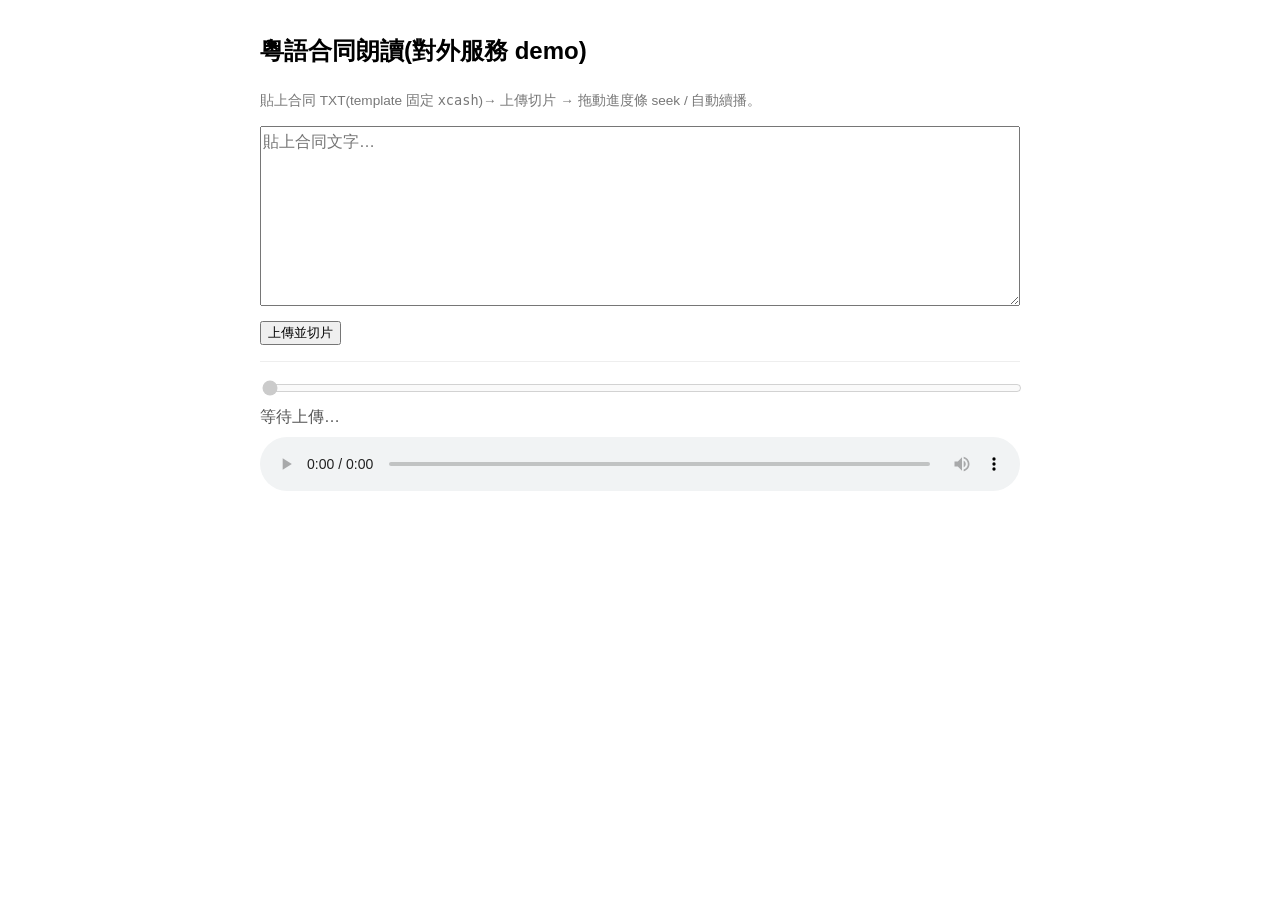
==== frontend/index.html @ f32a2418 "chore: flatten layout (seek_probe/ → root), update imports/paths/docs Relocate seek_probe/{backend,f" ====
<!doctype html>
<html lang="zh-HK">
<head>
  <meta charset="utf-8" />
  <meta name="viewport" content="width=device-width, initial-scale=1" />
  <title>粵語合同朗讀 — 對外服務 demo</title>
  <style>
    body { font: 16px/1.6 -apple-system, "PingFang HK", sans-serif; max-width: 760px; margin: 2rem auto; padding: 0 1rem; }
    textarea { width: 100%; height: 180px; font: inherit; box-sizing: border-box; }
    .bar { width: 100%; }
    #status { color: #555; min-height: 1.4em; }
    audio { width: 100%; margin-top: .5rem; }
    .clause { color: #888; font-size: .9em; margin-top: .3em; }
    button { margin-top: .5rem; }
    .hint { font-size: .85em; color: #777; }
  </style>
</head>
<body>
  <h2>粵語合同朗讀(對外服務 demo)</h2>
  <p class="hint">貼上合同 TXT(template 固定 <code>xcash</code>)→ 上傳切片 → 拖動進度條 seek / 自動續播。</p>
  <textarea id="text" placeholder="貼上合同文字…"></textarea>
  <button id="upload">上傳並切片</button>
  <hr style="margin:1rem 0;border:none;border-top:1px solid #eee" />
  <input id="bar" class="bar" type="range" min="0" max="1000" value="0" step="1" disabled />
  <div id="status">等待上傳…</div>
  <audio id="audio" controls></audio>
  <div id="clause" class="clause"></div>
  <script src="app.js"></script>
</body>
</html>
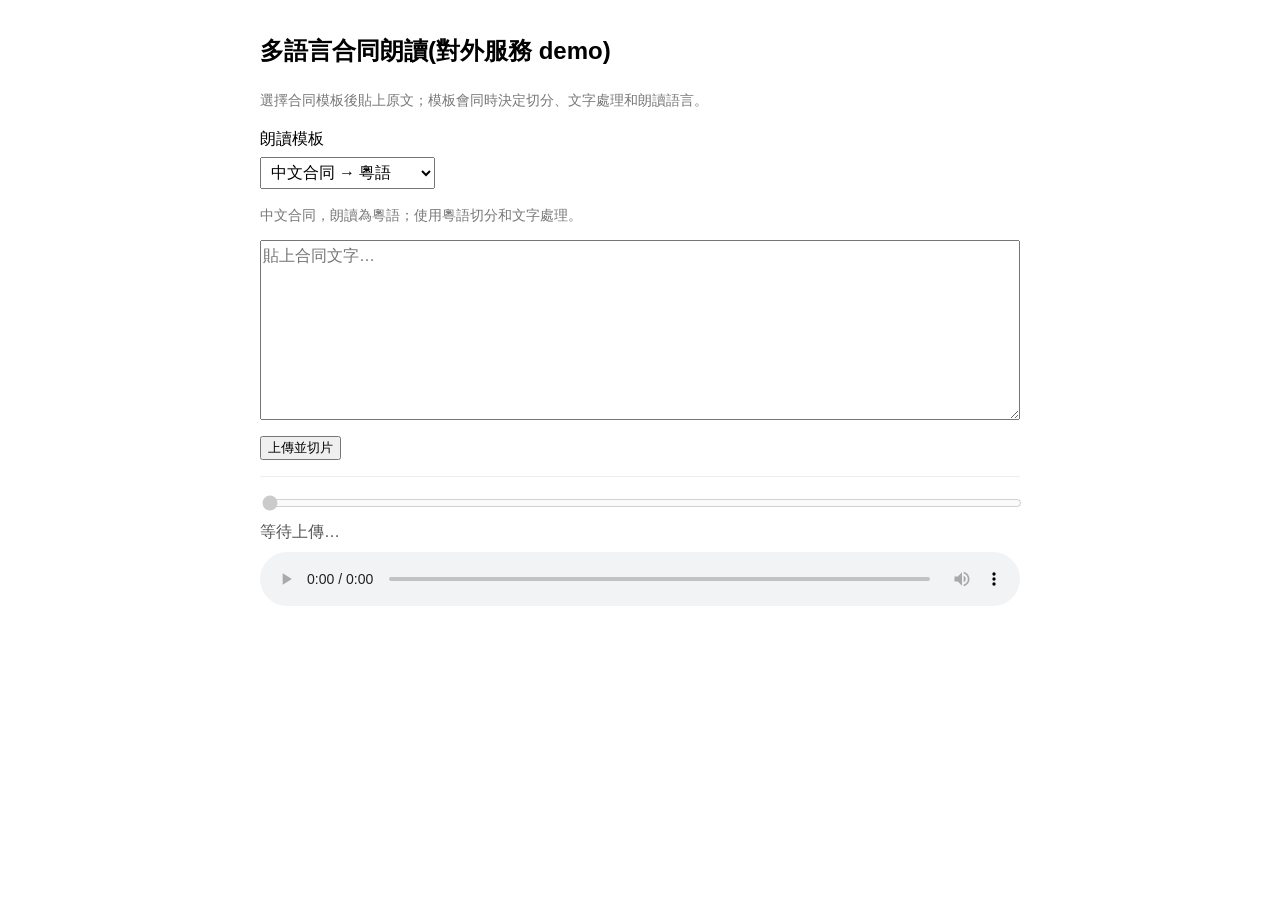
==== commit 16c4f33a: "feat: select multilingual templates in demo" ====
--- a/frontend/index.html
+++ b/frontend/index.html
@@ -3,7 +3,7 @@
 <head>
   <meta charset="utf-8" />
   <meta name="viewport" content="width=device-width, initial-scale=1" />
-  <title>粵語合同朗讀 — 對外服務 demo</title>
+  <title>多語言合同朗讀 — 對外服務 demo</title>
   <style>
     body { font: 16px/1.6 -apple-system, "PingFang HK", sans-serif; max-width: 760px; margin: 2rem auto; padding: 0 1rem; }
     textarea { width: 100%; height: 180px; font: inherit; box-sizing: border-box; }
@@ -16,8 +16,15 @@
   </style>
 </head>
 <body>
-  <h2>粵語合同朗讀(對外服務 demo)</h2>
-  <p class="hint">貼上合同 TXT(template 固定 <code>xcash</code>)→ 上傳切片 → 拖動進度條 seek / 自動續播。</p>
+  <h2>多語言合同朗讀(對外服務 demo)</h2>
+  <p class="hint">選擇合同模板後貼上原文；模板會同時決定切分、文字處理和朗讀語言。</p>
+  <label for="template">朗讀模板</label>
+  <select id="template" style="display:block;margin:.35rem 0 1rem;padding:.35rem;font:inherit;">
+    <option value="xcash_yue">中文合同 → 粵語</option>
+    <option value="xcash_zh">中文合同 → 普通話</option>
+    <option value="xcash_en">英文合同 → English</option>
+  </select>
+  <p id="templateHint" class="hint"></p>
   <textarea id="text" placeholder="貼上合同文字…"></textarea>
   <button id="upload">上傳並切片</button>
   <hr style="margin:1rem 0;border:none;border-top:1px solid #eee" />
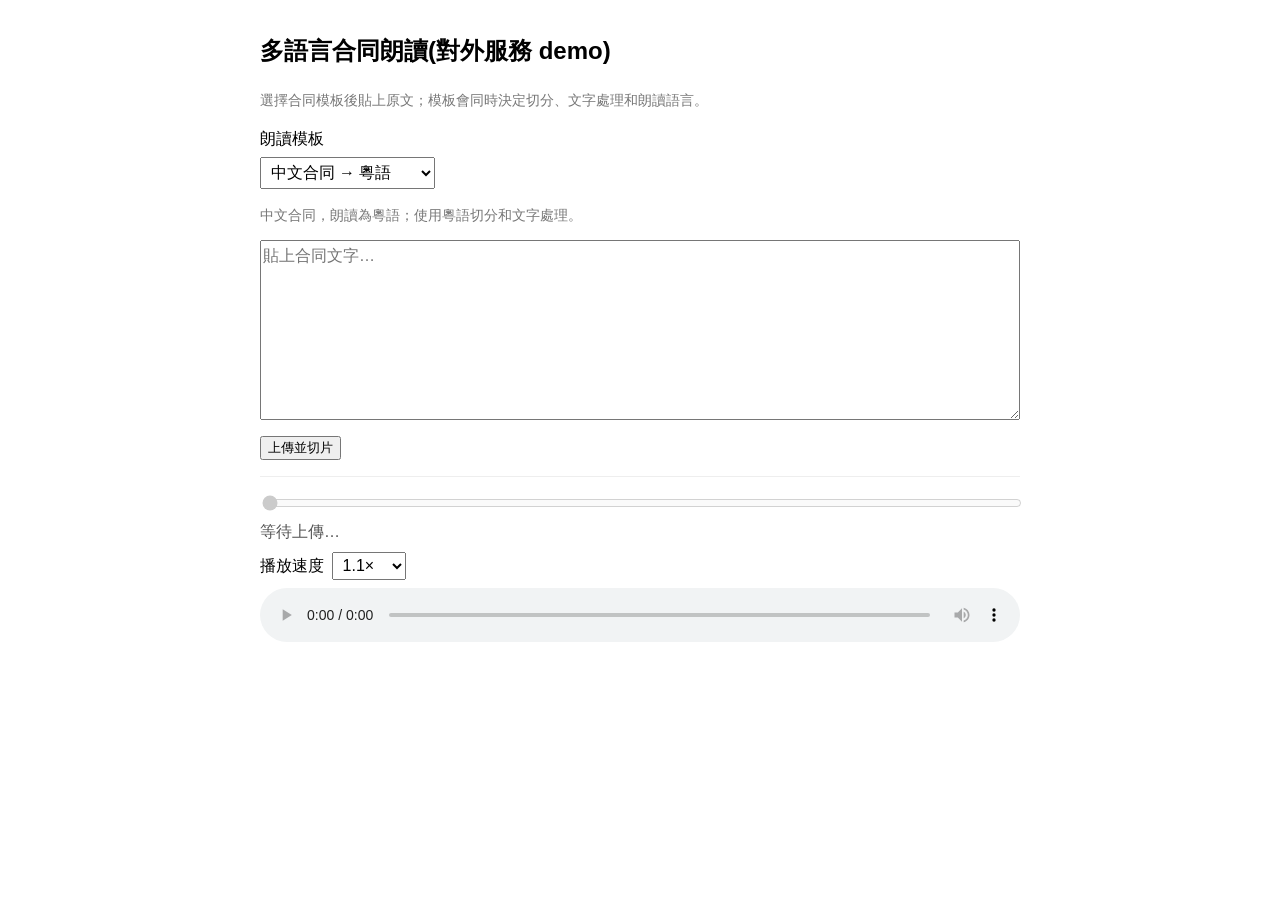
==== commit 833bfb92: "fix: smooth Cantonese TTS playback Reduce GPT-SoVITS Cantonese fragment silence, add intermediate pl" ====
--- a/frontend/index.html
+++ b/frontend/index.html
@@ -10,6 +10,8 @@
     .bar { width: 100%; }
     #status { color: #555; min-height: 1.4em; }
     audio { width: 100%; margin-top: .5rem; }
+    .playback-settings { display:flex; align-items:center; gap:.5rem; margin-top:.5rem; }
+    .playback-settings select { padding:.2rem .35rem; font:inherit; }
     .clause { color: #888; font-size: .9em; margin-top: .3em; }
     button { margin-top: .5rem; }
     .hint { font-size: .85em; color: #777; }
@@ -30,8 +32,17 @@
   <hr style="margin:1rem 0;border:none;border-top:1px solid #eee" />
   <input id="bar" class="bar" type="range" min="0" max="1000" value="0" step="1" disabled />
   <div id="status">等待上傳…</div>
+  <div class="playback-settings">
+    <label for="playbackRate">播放速度</label>
+    <select id="playbackRate">
+      <option value="1">1.0×</option>
+      <option value="1.1">1.1×</option>
+      <option value="1.15">1.15×</option>
+      <option value="1.25">1.25×</option>
+    </select>
+  </div>
   <audio id="audio" controls></audio>
   <div id="clause" class="clause"></div>
-  <script src="app.js"></script>
+  <script type="module" src="app.js"></script>
 </body>
 </html>
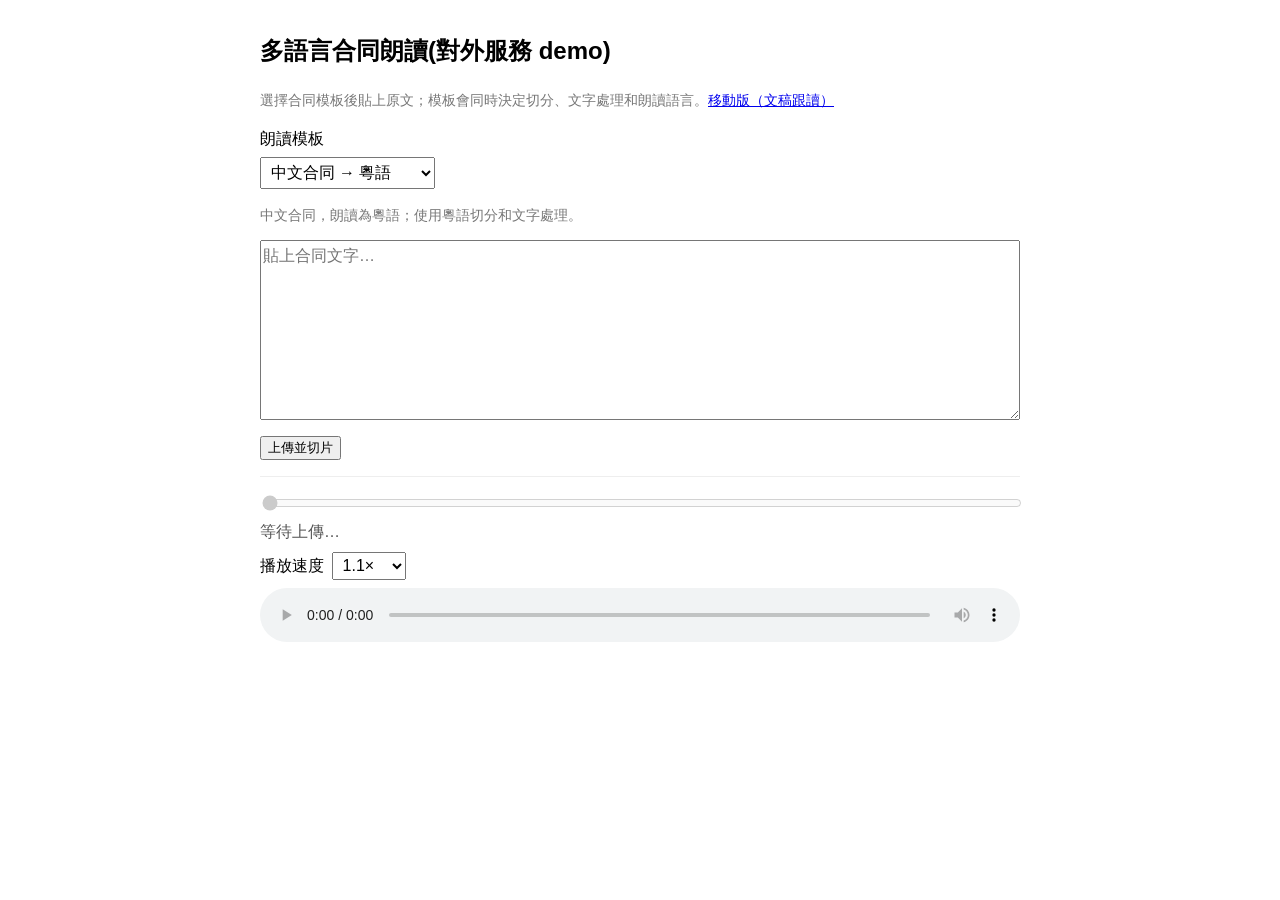
==== commit cb723986: "feat: add mobile document-follow reader page Promote the winning variant (B 文稿跟讀) of the throwaway m" ====
--- a/frontend/index.html
+++ b/frontend/index.html
@@ -19,7 +19,7 @@
 </head>
 <body>
   <h2>多語言合同朗讀(對外服務 demo)</h2>
-  <p class="hint">選擇合同模板後貼上原文；模板會同時決定切分、文字處理和朗讀語言。</p>
+  <p class="hint">選擇合同模板後貼上原文；模板會同時決定切分、文字處理和朗讀語言。<a href="mobile.html">移動版（文稿跟讀）</a></p>
   <label for="template">朗讀模板</label>
   <select id="template" style="display:block;margin:.35rem 0 1rem;padding:.35rem;font:inherit;">
     <option value="xcash_yue">中文合同 → 粵語</option>
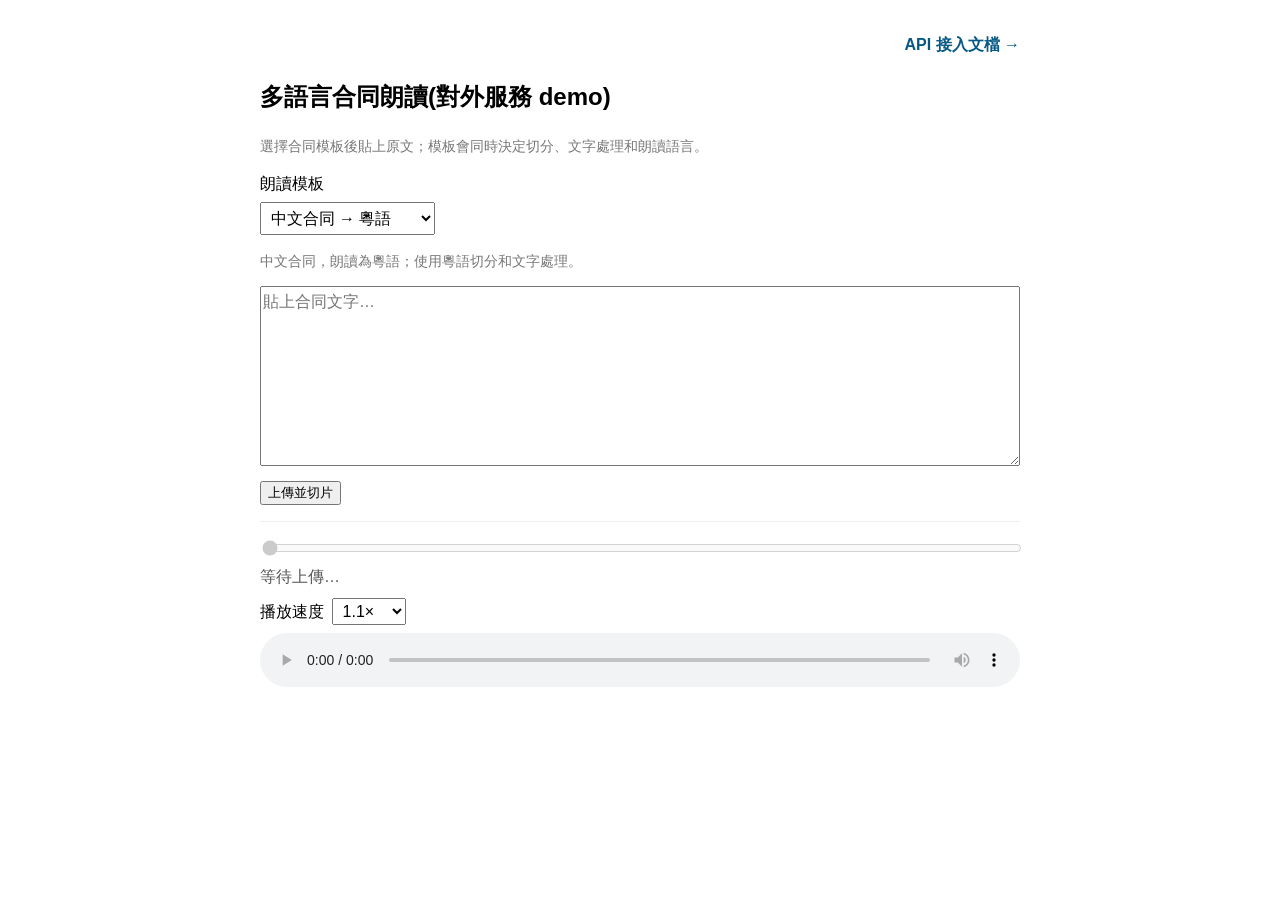
==== commit b9545dbc: "docs: add product and API integration guide" ====
--- a/frontend/index.html
+++ b/frontend/index.html
@@ -14,12 +14,18 @@
     .playback-settings select { padding:.2rem .35rem; font:inherit; }
     .clause { color: #888; font-size: .9em; margin-top: .3em; }
     button { margin-top: .5rem; }
+    .page-nav { display:flex; justify-content:flex-end; margin-bottom:1rem; }
+    .page-nav a { color:#075985; font-weight:600; text-decoration:none; }
+    .page-nav a:hover { text-decoration:underline; }
     .hint { font-size: .85em; color: #777; }
   </style>
 </head>
 <body>
+  <nav class="page-nav" aria-label="頁面導航">
+    <a href="/api-docs">API 接入文檔 →</a>
+  </nav>
   <h2>多語言合同朗讀(對外服務 demo)</h2>
-  <p class="hint">選擇合同模板後貼上原文；模板會同時決定切分、文字處理和朗讀語言。<a href="mobile.html">移動版（文稿跟讀）</a></p>
+  <p class="hint">選擇合同模板後貼上原文；模板會同時決定切分、文字處理和朗讀語言。</p>
   <label for="template">朗讀模板</label>
   <select id="template" style="display:block;margin:.35rem 0 1rem;padding:.35rem;font:inherit;">
     <option value="xcash_yue">中文合同 → 粵語</option>
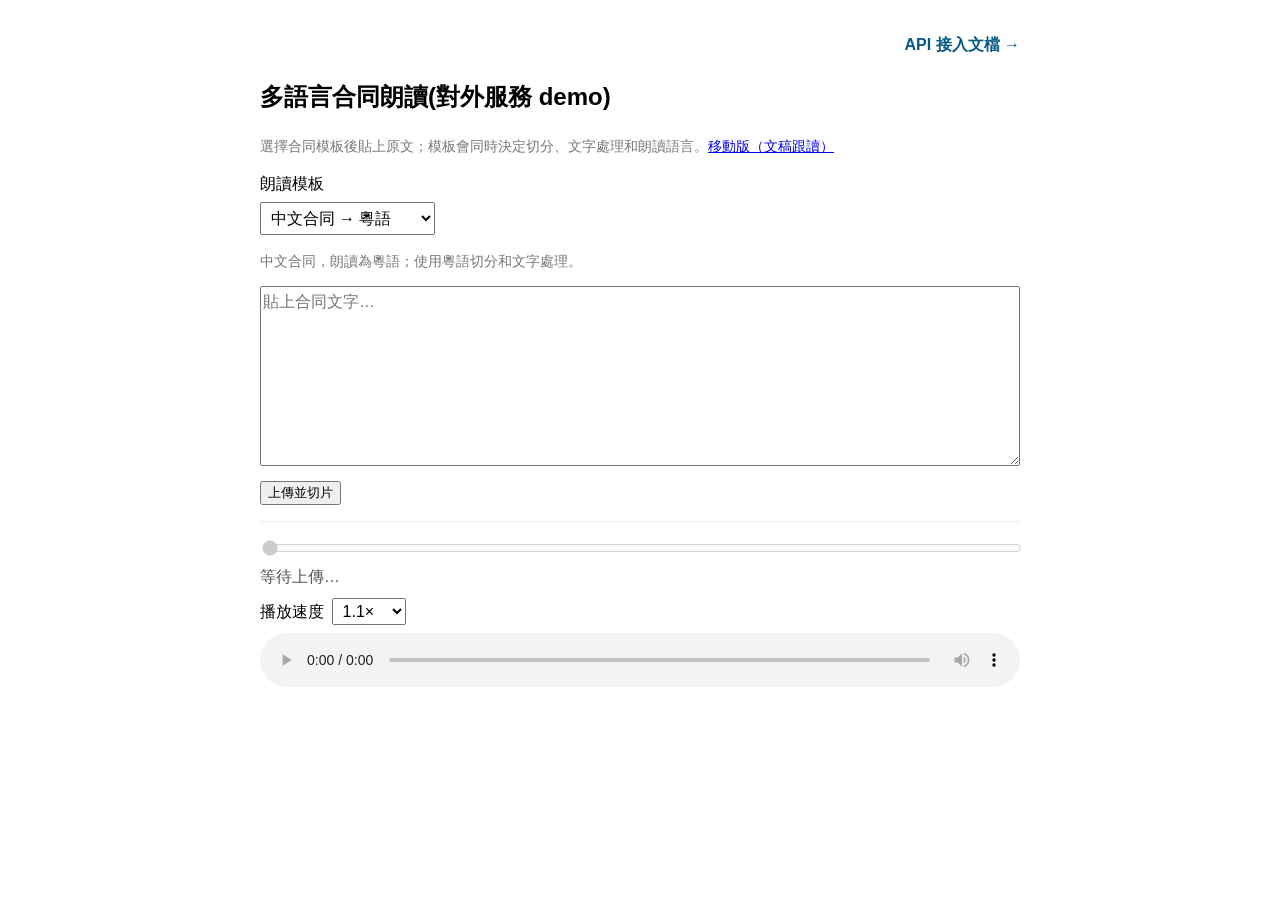
==== commit 1477dc6e: "Merge pull request #3 from yang1hu/main feat: add Azure Speech and Docker deployment" ====
--- a/frontend/index.html
+++ b/frontend/index.html
@@ -25,7 +25,7 @@
     <a href="/api-docs">API 接入文檔 →</a>
   </nav>
   <h2>多語言合同朗讀(對外服務 demo)</h2>
-  <p class="hint">選擇合同模板後貼上原文；模板會同時決定切分、文字處理和朗讀語言。</p>
+  <p class="hint">選擇合同模板後貼上原文；模板會同時決定切分、文字處理和朗讀語言。<a href="mobile.html">移動版（文稿跟讀）</a></p>
   <label for="template">朗讀模板</label>
   <select id="template" style="display:block;margin:.35rem 0 1rem;padding:.35rem;font:inherit;">
     <option value="xcash_yue">中文合同 → 粵語</option>
